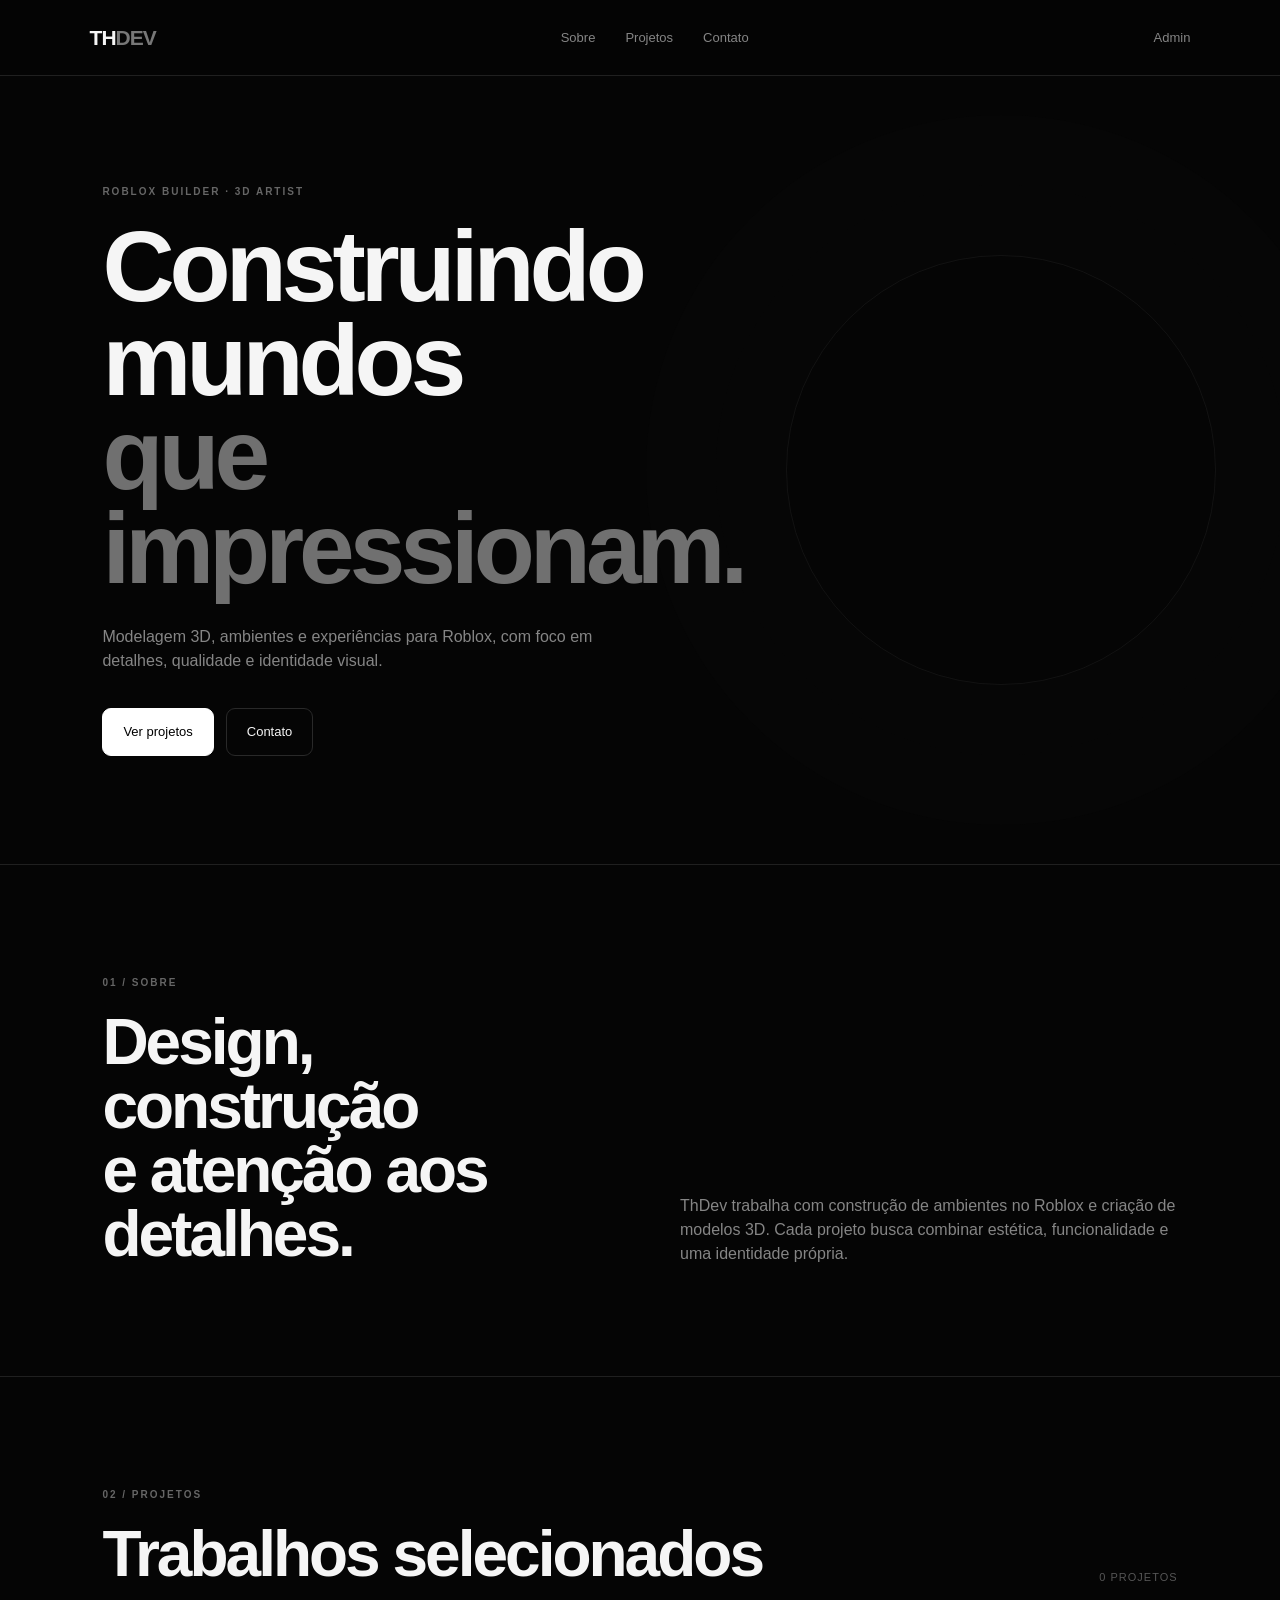
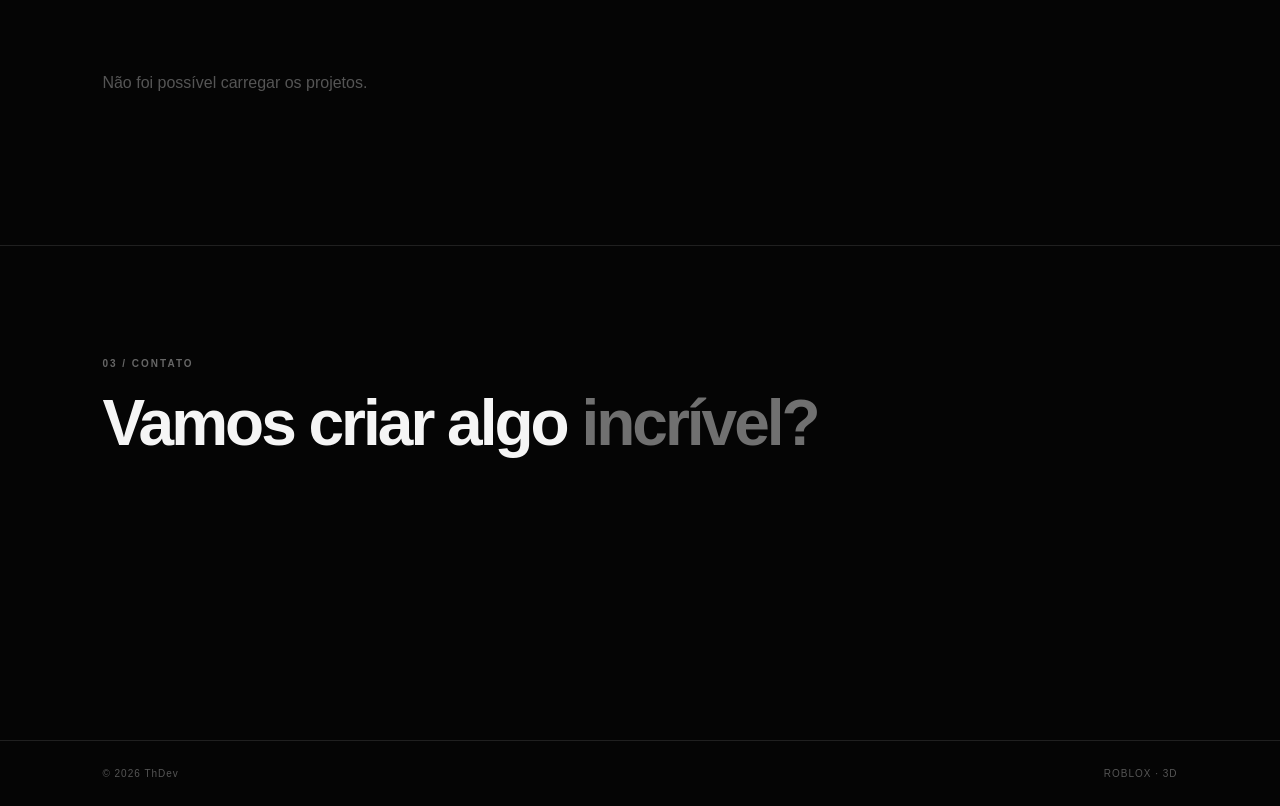
==== index.html @ ae696dfb "Add files via upload" ====
<!DOCTYPE html>
<html lang="pt-BR">
<head>
    <meta charset="UTF-8">
    <meta name="viewport" content="width=device-width, initial-scale=1.0">

    <meta
        name="description"
        content="ThDev — Roblox Builder e 3D Artist."
    >

    <title>ThDev — Portfolio</title>

    <link rel="stylesheet" href="style.css">
</head>

<body>

    <!-- NAVBAR -->
    <header class="navbar">

        <a href="/" class="logo">
            TH<span>DEV</span>
        </a>

        <nav>
            <a href="#sobre">Sobre</a>
            <a href="#projetos">Projetos</a>
            <a href="#contato">Contato</a>
        </nav>

        <a href="/admin.html" class="admin-link">
            Admin
        </a>

    </header>


    <!-- HERO -->
    <main>

        <section class="hero">

            <div class="hero-content">

                <div class="eyebrow">
                    ROBLOX BUILDER · 3D ARTIST
                </div>

                <h1>
                    Construindo mundos
                    <span>que impressionam.</span>
                </h1>

                <p>
                    Modelagem 3D, ambientes e experiências para Roblox,
                    com foco em detalhes, qualidade e identidade visual.
                </p>

                <div class="hero-buttons">

                    <a href="#projetos" class="button primary">
                        Ver projetos
                    </a>

                    <a href="#contato" class="button">
                        Contato
                    </a>

                </div>

            </div>

            <div class="hero-circle"></div>

        </section>


        <!-- SOBRE -->
        <section id="sobre" class="section about">

            <div>

                <div class="eyebrow">
                    01 / SOBRE
                </div>

                <h2>
                    Design, construção
                    <br>
                    e atenção aos detalhes.
                </h2>

            </div>

            <p>
                ThDev trabalha com construção de ambientes no Roblox
                e criação de modelos 3D. Cada projeto busca combinar
                estética, funcionalidade e uma identidade própria.
            </p>

        </section>


        <!-- PROJETOS -->
        <section id="projetos" class="section projects-section">

            <div class="section-header">

                <div>

                    <div class="eyebrow">
                        02 / PROJETOS
                    </div>

                    <h2>
                        Trabalhos selecionados
                    </h2>

                </div>

                <span id="project-count">
                    0 PROJETOS
                </span>

            </div>


            <div id="projects" class="projects-grid">

                <div class="loading">
                    Carregando projetos...
                </div>

            </div>

        </section>


        <!-- CONTATO -->
        <section id="contato" class="section contact">

            <div class="eyebrow">
                03 / CONTATO
            </div>

            <h2>
                Vamos criar algo
                <span>incrível?</span>
            </h2>

        </section>

    </main>


    <!-- FOOTER -->
    <footer>

        <span>
            © <span id="year"></span> ThDev
        </span>

        <span>
            ROBLOX · 3D
        </span>

    </footer>


    <script src="script.js"></script>

</body>
</html>
---- style.css ----
:root {
    --background: #050505;
    --card: #0a0a0a;
    --border: #202020;

    --text: #f5f5f5;
    --muted: #858585;
    --dark: #555;
}

* {
    margin: 0;
    padding: 0;
    box-sizing: border-box;
}

html {
    scroll-behavior: smooth;
}

body {
    background: var(--background);
    color: var(--text);

    font-family:
        Inter,
        Arial,
        Helvetica,
        sans-serif;

    line-height: 1.5;
}

a {
    color: inherit;
    text-decoration: none;
}


/* =========================
   NAVBAR
========================= */

.navbar {
    height: 76px;

    padding: 0 7vw;

    display: flex;
    align-items: center;
    justify-content: space-between;

    position: sticky;
    top: 0;

    z-index: 100;

    background: rgba(5, 5, 5, 0.88);

    backdrop-filter: blur(18px);

    border-bottom: 1px solid var(--border);
}

.logo {
    font-size: 21px;

    font-weight: 900;

    letter-spacing: -1px;
}

.logo span {
    color: #777;
}

.navbar nav {
    display: flex;

    gap: 30px;
}

.navbar nav a,
.admin-link {
    color: var(--muted);

    font-size: 13px;

    transition: 0.2s ease;
}

.navbar nav a:hover,
.admin-link:hover {
    color: white;
}


/* =========================
   HERO
========================= */

.hero {
    min-height: 84vh;

    padding: 12vh 8vw;

    display: flex;

    align-items: center;

    position: relative;

    overflow: hidden;
}

.hero-content {
    max-width: 800px;

    position: relative;

    z-index: 2;
}

.eyebrow {
    color: #666;

    font-size: 10px;

    font-weight: 800;

    letter-spacing: 2px;

    margin-bottom: 20px;
}

.hero h1 {
    font-size: clamp(50px, 8vw, 100px);

    line-height: 0.94;

    letter-spacing: -5px;
}

.hero h1 span {
    display: block;

    color: #707070;
}

.hero-content > p {
    max-width: 540px;

    margin-top: 30px;

    color: var(--muted);

    font-size: 16px;
}


/* =========================
   BUTTONS
========================= */

.hero-buttons {
    display: flex;

    gap: 12px;

    margin-top: 35px;
}

.button {
    padding: 13px 20px;

    border: 1px solid #292929;

    border-radius: 9px;

    font-size: 13px;

    transition: 0.2s ease;
}

.button:hover {
    border-color: #555;

    transform: translateY(-2px);
}

.button.primary {
    background: white;

    color: black;

    border-color: white;
}


/* =========================
   HERO CIRCLE
========================= */

.hero-circle {
    width: 430px;
    height: 430px;

    border: 1px solid #1b1b1b;

    border-radius: 50%;

    position: absolute;

    right: 5vw;

    opacity: 0.6;

    box-shadow:
        0 0 0 70px #080808,
        0 0 0 140px #070707;
}


/* =========================
   SECTIONS
========================= */

.section {
    padding: 110px 8vw;

    border-top: 1px solid var(--border);
}


/* =========================
   ABOUT
========================= */

.about {
    display: grid;

    grid-template-columns: 1fr 1fr;

    gap: 80px;
}

.about h2,
.section-header h2,
.contact h2 {
    font-size: clamp(35px, 5vw, 64px);

    line-height: 1;

    letter-spacing: -3px;
}

.about > p {
    color: var(--muted);

    max-width: 520px;

    align-self: end;
}


/* =========================
   PROJECTS
========================= */

.section-header {
    display: flex;

    align-items: end;

    justify-content: space-between;

    margin-bottom: 45px;
}

#project-count {
    color: #555;

    font-size: 11px;

    letter-spacing: 1px;
}

.projects-grid {
    display: grid;

    grid-template-columns:
        repeat(2, minmax(0, 1fr));

    gap: 18px;
}

.project {
    overflow: hidden;

    background: var(--card);

    border: 1px solid var(--border);

    border-radius: 14px;

    transition:
        transform 0.25s ease,
        border-color 0.25s ease;
}

.project:hover {
    transform: translateY(-5px);

    border-color: #3b3b3b;
}

.project-image {
    display: block;

    width: 100%;

    aspect-ratio: 16 / 10;

    object-fit: cover;

    /* filter: grayscale(100%); */

    transition: 0.3s ease;
}

.project:hover .project-image {
    transform: scale(1.02);
}

.project-info {
    padding: 23px;
}

.project-type {
    color: #666;

    font-size: 10px;

    font-weight: 700;

    letter-spacing: 1.5px;

    text-transform: uppercase;
}

.project-title {
    margin-top: 7px;

    margin-bottom: 7px;

    font-size: 23px;
}

.project-description {
    color: var(--muted);

    font-size: 13px;
}

.loading,
.empty {
    color: #555;

    padding: 40px 0;
}


/* =========================
   CONTACT
========================= */

.contact {
    min-height: 55vh;
}

.contact h2 span {
    color: #707070;
}

.email {
    display: inline-block;

    margin-top: 35px;

    padding-bottom: 5px;

    border-bottom: 1px solid #555;

    font-size: 18px;

    transition: 0.2s;
}

.email:hover {
    border-color: white;
}


/* =========================
   FOOTER
========================= */

footer {
    padding: 25px 8vw;

    display: flex;

    align-items: center;

    justify-content: space-between;

    border-top: 1px solid var(--border);

    color: #555;

    font-size: 10px;

    letter-spacing: 1px;
}


/* =========================
   RESPONSIVE
========================= */

@media (max-width: 800px) {

    .navbar {
        padding: 0 6vw;
    }

    .navbar nav {
        display: none;
    }

    .hero {
        min-height: 80vh;

        padding: 100px 6vw;
    }

    .hero h1 {
        letter-spacing: -3px;
    }

    .hero-circle {
        right: -220px;

        opacity: 0.25;
    }

    .section {
        padding: 80px 6vw;
    }

    .about {
        grid-template-columns: 1fr;

        gap: 30px;
    }

    .projects-grid {
        grid-template-columns: 1fr;
    }

    .section-header {
        align-items: start;

        gap: 20px;

        flex-direction: column;
    }

    footer {
        padding: 25px 6vw;
    }
}
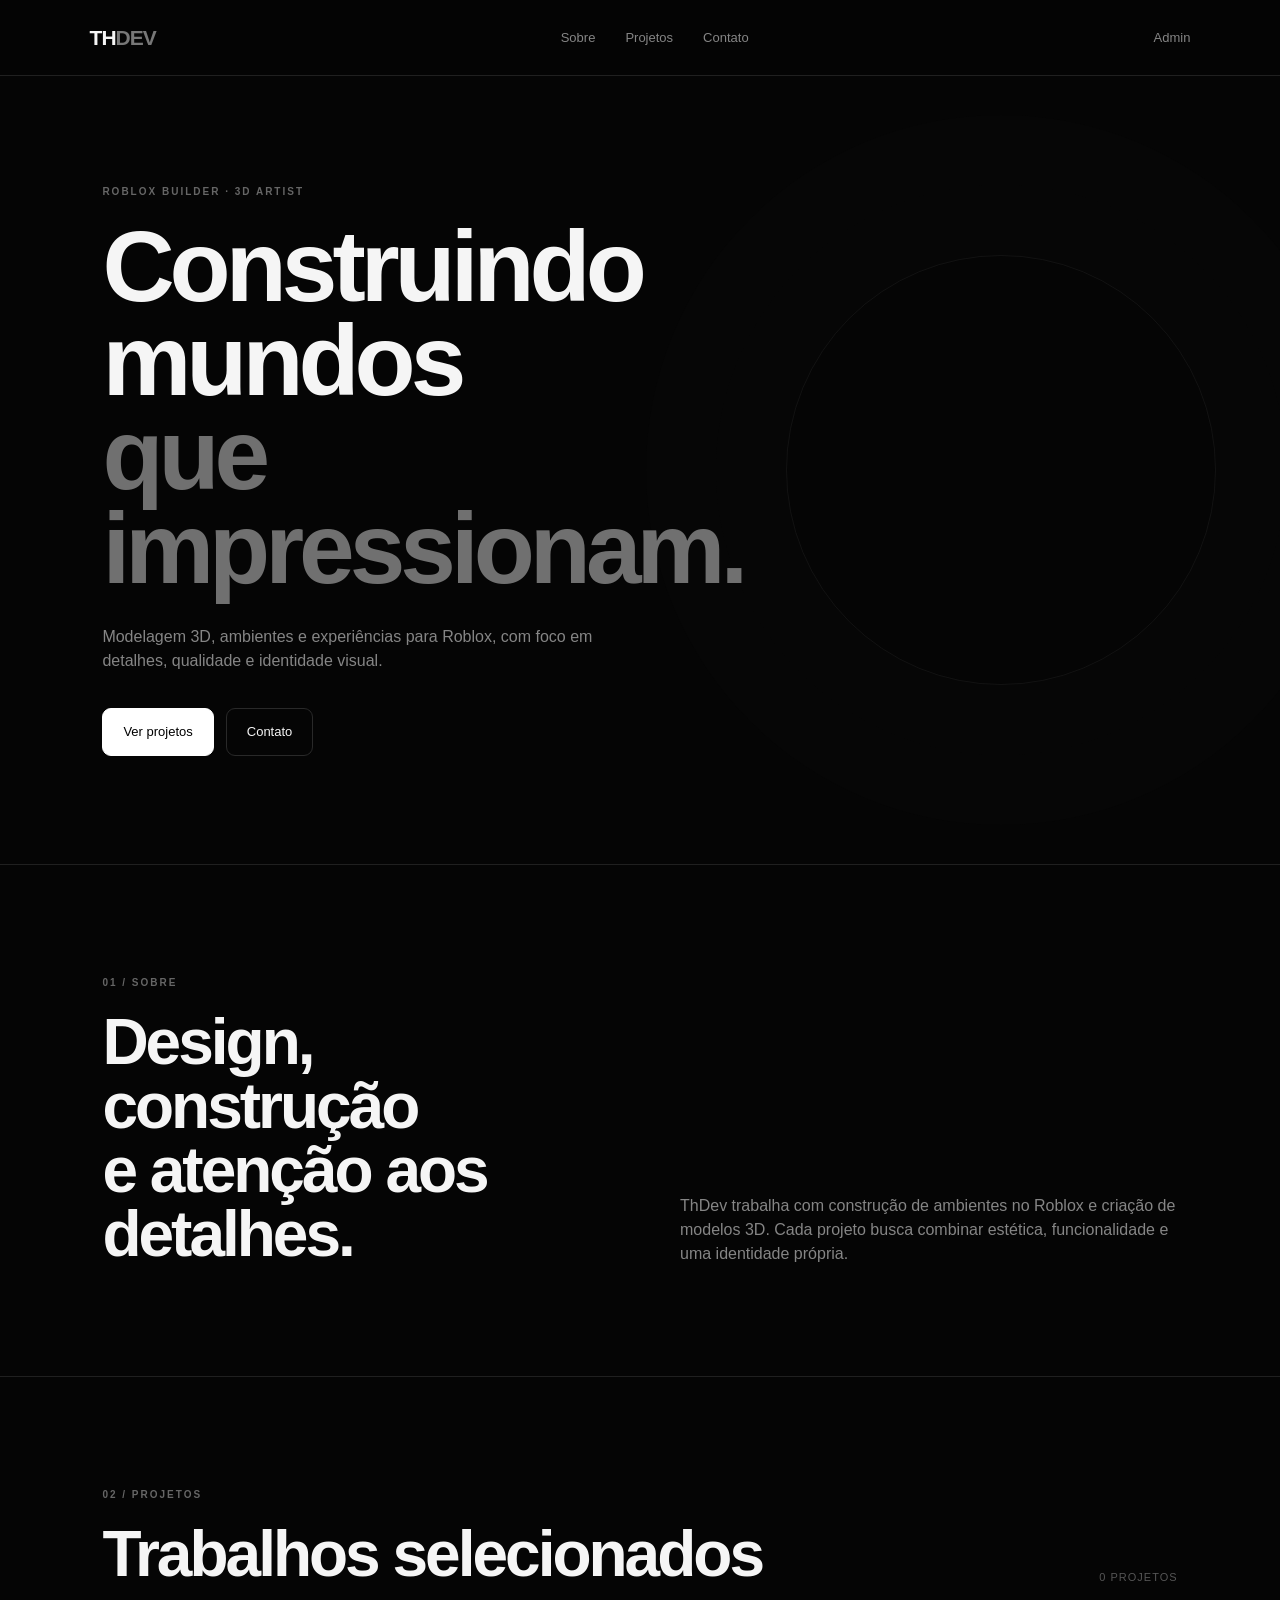
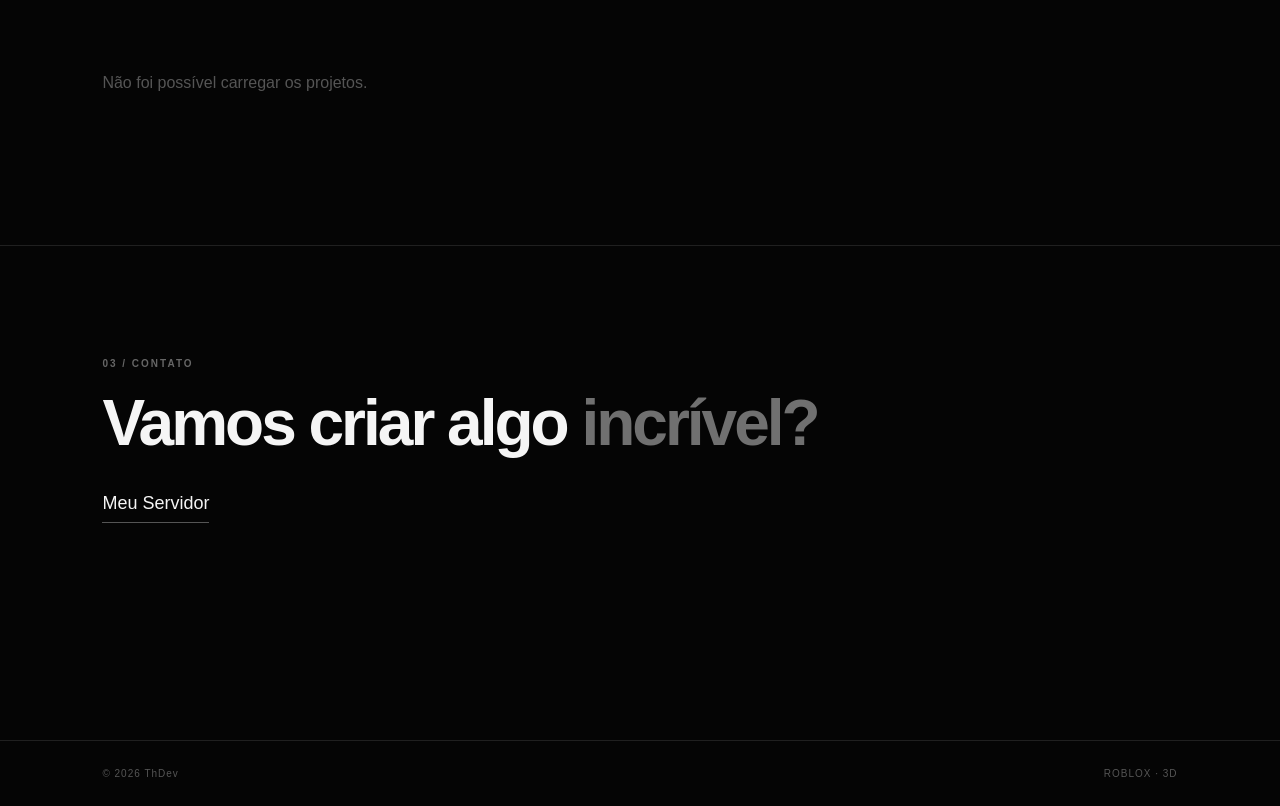
==== commit c31dcda1: "Update index.html" ====
--- a/index.html
+++ b/index.html
@@ -149,6 +149,13 @@
                 <span>incrível?</span>
             </h2>
 
+            <a
+                href="https://discord.gg/5rkuag9hx3"
+                class="email"
+            >
+                Meu Servidor
+            </a>
+
         </section>
 
     </main>
@@ -171,4 +178,4 @@
     <script src="script.js"></script>
 
 </body>
-</html>+</html>
